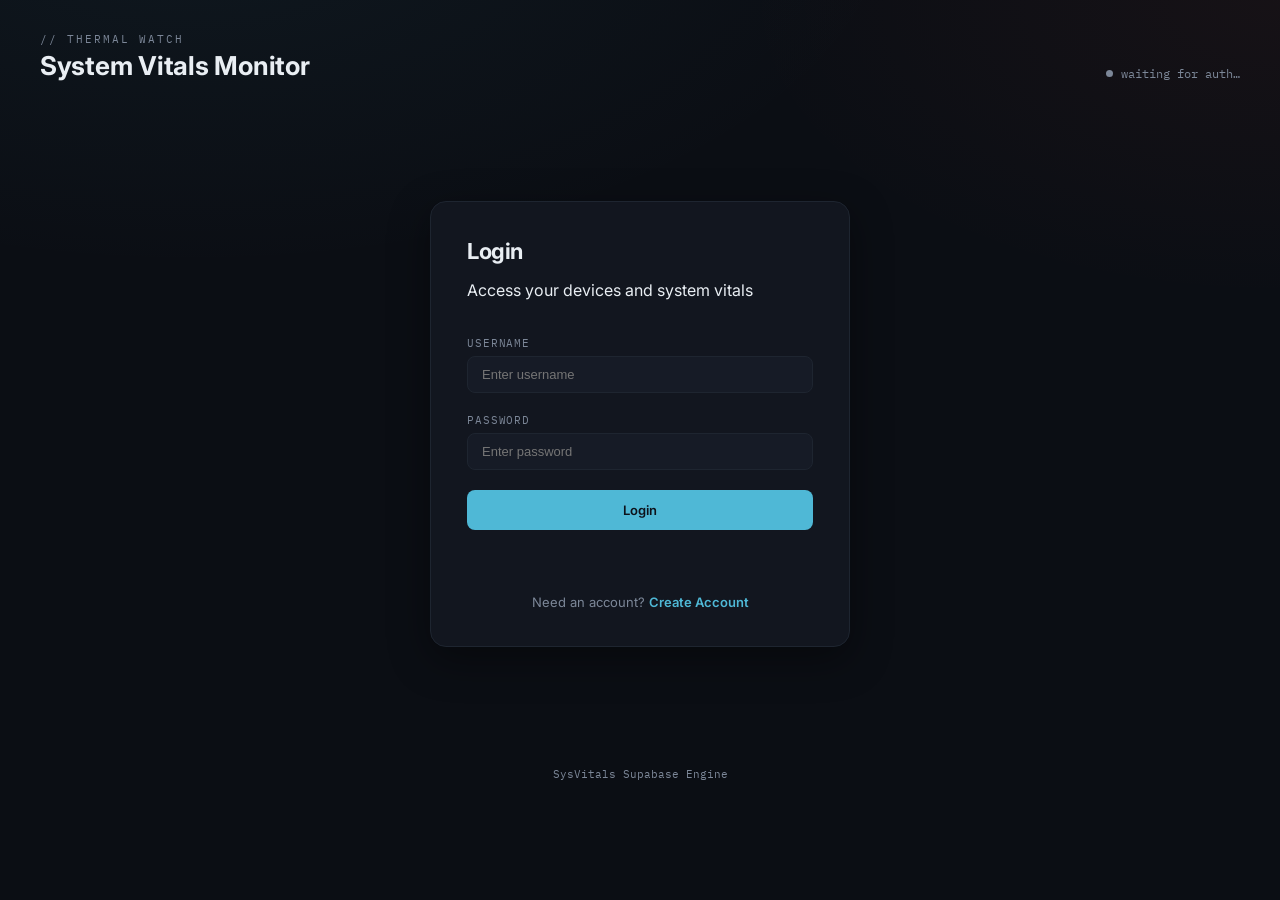
==== frontend/dashboard.html @ 0dca55e6 "Refactor project structure for deployment" ====
<!doctype html>
<html lang="en">
<head>
  <meta charset="utf-8" />
  <meta name="viewport" content="width=device-width, initial-scale=1" />
  <title>SysVitals - Dashboard</title>
  <link rel="preconnect" href="https://fonts.googleapis.com">
  <link rel="preconnect" href="https://fonts.gstatic.com" crossorigin>
  <link href="https://fonts.googleapis.com/css2?family=IBM+Plex+Mono:wght@400;500;600&family=Inter:wght@400;500;600;700&display=swap" rel="stylesheet">
  <link rel="stylesheet" href="css/style.css" />
</head>
<body>
<div class="wrap">

  <!-- GLOBAL HEADER -->
  <header>
    <div class="brand">
      <span class="eyebrow" id="eyebrowLabel">// Thermal Watch</span>
      <h1 id="brandTitle">System Vitals Monitor</h1>
    </div>
    <div class="hostline">
      <span class="dot" id="liveDot"></span>
      <span id="hostLabel">waiting for data…</span>
      <div class="api-input-wrap">
        <input type="text" id="apiUrlInput" placeholder="http://127.0.0.1:8000" title="FastAPI Backend URL" class="api-input" />
      </div>
    </div>
  </header>

  <!-- DEVICES DASHBOARD -->
  <div id="dashboardContainer" style="display: none;">
    <div class="dashboard-header">
      <div class="user-badge">Logged in as <b id="dashboardUsername">—</b></div>
      <div style="display: flex; gap: 12px;">
        <button class="btn-submit btn-secondary" style="padding: 8px 16px;" onclick="handleLogout()">Logout</button>
        <button class="btn-submit" style="padding: 8px 16px;" onclick="openAddDeviceModal()">Add Device +</button>
      </div>
    </div>
    <div class="devices-grid" id="devicesList">
      <!-- Device Cards populated by JS -->
    </div>
  </div>

  <!-- DETAILED TELEMETRY PANEL -->
  <div id="telemetryContainer" style="display: none;">
    <div style="margin-bottom: 20px;">
      <button class="btn-submit btn-secondary" style="padding: 8px 16px;" onclick="goBackToDevices()">&larr; Back to Devices</button>
    </div>
    <div class="panels-grid">
      <!-- CPU LIVE PANEL -->
      <div class="panel">
        <div class="panel-title">CPU Telemetry</div>
        <div class="gauge-wrap">
          <div class="gauge">
            <svg viewBox="0 0 240 240">
              <circle class="gauge-track" cx="120" cy="120" r="100"></circle>
              <circle class="gauge-arc" id="cpuGaugeArc" cx="120" cy="120" r="100"
                stroke-dasharray="628" stroke-dashoffset="628"></circle>
            </svg>
            <div class="gauge-center">
              <div class="gauge-temp" id="cpuGaugeTemp">--</div>
              <div class="gauge-unit">°C</div>
            </div>
          </div>
          <div class="mode-chip" id="modeChip">no data</div>
        </div>
        <div class="stat-row"><span>Utilization</span><b id="cpuUtilVal">—</b></div>
        <div class="stat-row"><span>Power Draw</span><b id="cpuPowerVal">—</b></div>
        <div class="stat-row"><span>Clock Speed</span><b id="cpuClockVal">—</b></div>
        <div class="stat-row"><span>Estimated Fan Speed</span><b id="cpuFanVal">—</b></div>
        <div class="stat-row"><span>Last Updated</span><b id="lastUpdated">—</b></div>
      </div>

      <!-- GPU LIVE PANEL -->
      <div class="panel">
        <div class="panel-title">GPU Telemetry</div>
        <div class="gauge-wrap">
          <div class="gauge">
            <svg viewBox="0 0 240 240">
              <circle class="gauge-track" cx="120" cy="120" r="100"></circle>
              <circle class="gauge-arc" id="gpuGaugeArc" cx="120" cy="120" r="100"
                stroke-dasharray="628" stroke-dashoffset="628"></circle>
            </svg>
            <div class="gauge-center">
              <div class="gauge-temp" id="gpuGaugeTemp">--</div>
              <div class="gauge-unit">°C</div>
            </div>
          </div>
          <div class="mode-chip" id="gpuChip" style="text-transform:none;">no GPU detected</div>
        </div>
        <div class="stat-row"><span>GPU Utilization</span><b id="gpuUtilVal">—</b></div>
        <div class="stat-row"><span>Power Draw</span><b id="gpuPowerVal">—</b></div>
        <div class="stat-row"><span>VRAM Utilization</span><b id="gpuVramVal">—</b></div>
        <div class="stat-row"><span>Estimated Fan Speed</span><b id="gpuFanVal">—</b></div>
        <div class="stat-row"><span>GPU Last Awake</span><b id="gpuLastAwake">—</b></div>
      </div>

      <!-- POWER ANALYTICS PANEL -->
      <div class="panel">
        <div class="panel-title">Power Analytics</div>
        <div class="gauge-wrap">
          <div class="gauge">
            <svg viewBox="0 0 240 240">
              <circle class="gauge-track" cx="120" cy="120" r="100"></circle>
              <circle class="gauge-arc" id="powerGaugeArc" cx="120" cy="120" r="100"
                stroke-dasharray="628" stroke-dashoffset="628"></circle>
            </svg>
            <div class="gauge-center">
              <div class="gauge-temp" id="powerGaugeVal" style="font-size:36px;">--</div>
              <div class="gauge-unit">Watts</div>
            </div>
          </div>
          <div class="mode-chip" id="powerSourceChip">no data</div>
        </div>
        <div class="stat-row"><span>CPU Package Power</span><b id="cpuPowerVal2">—</b></div>
        <div class="stat-row"><span>GPU Board Power</span><b id="gpuPowerVal2">—</b></div>
        <div class="stat-row"><span>Battery Power Draw</span><b id="batteryPowerVal">—</b></div>
        <div class="stat-row"><span>Battery Status</span><b id="batteryStatusVal">—</b></div>
      </div>
    </div>
  </div>

  <!-- ADD DEVICE MODAL -->
  <div id="addDeviceModal" class="modal-overlay" style="display: none;">
    <div class="modal-card">
      <div>
        <h2 style="font-size: 20px; font-weight: 700; margin: 0 0 4px;">Register New Device</h2>
        <p style="font-size: 13px; color: var(--muted); margin: 0;">Add this device to your dashboard</p>
      </div>
      
      <div id="modalForm">
        <div class="form-group" style="margin-bottom: 14px;">
          <label for="deviceNameInput">Device Name</label>
          <input type="text" id="deviceNameInput" class="form-input" placeholder="e.g. Lenovo Laptop" />
        </div>
        <div class="form-group" style="margin-bottom: 20px;">
          <label for="deviceHostInput">Hostname (Optional)</label>
          <input type="text" id="deviceHostInput" class="form-input" placeholder="e.g. Lenovo-Legion" />
        </div>
        <div style="display: flex; gap: 12px; justify-content: flex-end;">
          <button class="btn-submit btn-secondary" style="padding: 8px 16px;" onclick="closeAddDeviceModal()">Cancel</button>
          <button class="btn-submit" style="padding: 8px 16px;" onclick="submitAddDevice()">Register</button>
        </div>
        <div class="error-msg" id="modalError" style="margin-top: 10px;"></div>
      </div>

      <div id="modalSuccess" style="display: none;">
        <p style="font-size: 13px; margin: 0 0 12px; color: #5FD48A; font-weight: 600;">Device registered successfully!</p>
        <p style="font-size: 12px; margin: 0 0 16px; color: var(--muted);">Copy this secret and paste it in your monitor client's <code>.env</code> as <code>TW_DEVICE_SECRET</code>. <b>This secret will only be shown once!</b></p>
        <div class="secret-box">
          <span class="secret-text" id="generatedSecretVal">sv_xxxxxx</span>
          <button class="btn-copy" onclick="copyDeviceSecret()">Copy</button>
        </div>
        <div style="display: flex; justify-content: flex-end; margin-top: 20px;">
          <button class="btn-submit" style="padding: 8px 16px;" onclick="finishAddDevice()">Done</button>
        </div>
      </div>
    </div>
  </div>

  <footer>polling active · SysVitals Supabase Engine</footer>
</div>

<script src="js/config.js"></script>
<script src="js/app.js"></script>
</body>
</html>
---- frontend/css/style.css ----
:root{
  --bg:#0B0E14;
  --panel:#12161F;
  --panel-2:#161B26;
  --border:#1E2530;
  --text:#E9EEF3;
  --muted:#7C8798;
  --cool:#4FB8D6;
  --warm:#E8A93D;
  --hot:#E8563D;
  --crit:#FF3B3B;
  --accent: var(--cool);
  --glow: 0 0 24px rgba(79,184,214,0.35);
}
*{box-sizing:border-box;}
html,body{margin:0;padding:0;}
body{
  background:
    radial-gradient(1200px 600px at 15% -10%, rgba(79,184,214,0.06), transparent 60%),
    radial-gradient(900px 500px at 100% 0%, rgba(232,86,61,0.05), transparent 60%),
    var(--bg);
  color:var(--text);
  font-family:'Inter',sans-serif;
  min-height:100vh;
  padding:32px 20px 60px;
}
.wrap{max-width:1200px;margin:0 auto;}

header{
  display:flex;justify-content:space-between;align-items:flex-end;
  margin-bottom:28px;flex-wrap:wrap;gap:12px;
}
.brand{display:flex;flex-direction:column;gap:4px;}
.brand .eyebrow{
  font-family:'IBM Plex Mono',monospace;font-size:11px;letter-spacing:.18em;
  color:var(--muted);text-transform:uppercase;
}
.brand h1{margin:0;font-size:26px;font-weight:700;letter-spacing:-0.01em;}
.hostline{
  font-family:'IBM Plex Mono',monospace;font-size:12px;color:var(--muted);
  display:flex;align-items:center;gap:8px;
}
.dot{width:7px;height:7px;border-radius:50%;background:var(--muted);}
.dot.live{background:#5FD48A;box-shadow:0 0 8px rgba(95,212,138,0.7);}
.api-input-wrap {
  display: inline-flex;
  align-items: center;
  gap: 8px;
  margin-left: 12px;
}
.api-input {
  background: var(--panel-2);
  border: 1px solid var(--border);
  border-radius: 6px;
  padding: 6px 10px;
  color: var(--text);
  font-family: 'IBM Plex Mono', monospace;
  font-size: 11px;
  width: 200px;
  outline: none;
  transition: border-color .3s ease, box-shadow .3s ease;
}
.api-input:focus {
  border-color: var(--cool);
  box-shadow: 0 0 8px rgba(95, 212, 138, 0.2);
}

/* Auth Screen Styling */
.auth-wrap {
  display: flex;
  justify-content: center;
  align-items: center;
  min-height: 70vh;
}
.auth-card {
  background: var(--panel);
  border: 1px solid var(--border);
  border-radius: 16px;
  padding: 36px;
  width: 100%;
  max-width: 420px;
  backdrop-filter: blur(10px);
  box-shadow: 0 12px 40px rgba(0, 0, 0, 0.4);
  display: flex;
  flex-direction: column;
  gap: 20px;
}
.auth-card h2 {
  font-size: 22px;
  font-weight: 700;
  margin: 0;
  letter-spacing: -0.02em;
}
.form-group {
  display: flex;
  flex-direction: column;
  gap: 6px;
}
.form-group label {
  font-family: 'IBM Plex Mono', monospace;
  font-size: 11px;
  letter-spacing: 0.08em;
  color: var(--muted);
  text-transform: uppercase;
}
.form-input {
  background: var(--panel-2);
  border: 1px solid var(--border);
  border-radius: 8px;
  padding: 10px 14px;
  color: var(--text);
  font-size: 13px;
  outline: none;
  transition: border-color .3s ease, box-shadow .3s ease;
}
.form-input:focus {
  border-color: var(--cool);
  box-shadow: 0 0 12px rgba(79, 184, 214, 0.15);
}
.btn-submit {
  background: var(--cool);
  color: #0d121b;
  border: none;
  border-radius: 8px;
  padding: 12px;
  font-size: 13px;
  font-weight: 600;
  cursor: pointer;
  transition: filter .2s ease, transform .2s ease;
  font-family: 'Inter', sans-serif;
}
.btn-submit:hover {
  filter: brightness(1.1);
}
.btn-submit:active {
  transform: scale(0.98);
}
.btn-secondary {
  background: transparent;
  border: 1px solid var(--border);
  color: var(--text);
}
.btn-secondary:hover {
  background: var(--panel-2);
}
.auth-toggle {
  text-align: center;
  font-size: 13px;
  color: var(--muted);
  margin-top: 8px;
}
.auth-toggle span {
  color: var(--cool);
  cursor: pointer;
  font-weight: 600;
}
.auth-toggle span:hover {
  text-decoration: underline;
}
.error-msg {
  color: var(--hot);
  font-size: 12px;
  font-family: 'IBM Plex Mono', monospace;
  text-align: center;
  min-height: 16px;
}

/* Devices Dashboard Styling */
.dashboard-header {
  display: flex;
  justify-content: space-between;
  align-items: center;
  margin-bottom: 24px;
}
.user-badge {
  font-family: 'IBM Plex Mono', monospace;
  font-size: 12px;
  color: var(--muted);
}
.user-badge b {
  color: var(--text);
}
.devices-grid {
  display: grid;
  grid-template-columns: repeat(auto-fill, minmax(340px, 1fr));
  gap: 24px;
  margin-top: 12px;
}
.device-card {
  background: var(--panel);
  border: 1px solid var(--border);
  border-radius: 14px;
  padding: 24px;
  display: flex;
  flex-direction: column;
  gap: 16px;
  backdrop-filter: blur(10px);
  box-shadow: 0 8px 32px rgba(0, 0, 0, 0.3);
  transition: transform 0.3s ease, border-color 0.3s ease;
  position: relative;
}
.device-card:hover {
  transform: translateY(-4px);
  border-color: var(--cool);
}
.device-header {
  display: flex;
  justify-content: space-between;
  align-items: center;
}
.device-name {
  font-size: 18px;
  font-weight: 700;
  letter-spacing: -0.01em;
}
.device-status {
  display: inline-flex;
  align-items: center;
  gap: 6px;
  font-family: 'IBM Plex Mono', monospace;
  font-size: 10px;
  letter-spacing: 0.05em;
  text-transform: uppercase;
  padding: 4px 8px;
  border-radius: 99px;
  background: var(--panel-2);
  border: 1px solid var(--border);
}
.device-details {
  display: flex;
  flex-direction: column;
  gap: 8px;
  font-size: 13px;
  color: var(--muted);
  border-top: 1px solid var(--border);
  padding-top: 12px;
}
.device-details span {
  display: flex;
  justify-content: space-between;
}
.device-details b {
  color: var(--text);
  font-family: 'IBM Plex Mono', monospace;
}
.device-actions {
  display: flex;
  gap: 12px;
  margin-top: 4px;
}

/* Telemetry View Layout */
.panels-grid{
  display:grid;
  grid-template-columns: 1fr 1fr 1fr;
  gap:24px;
  margin-bottom:24px;
}
@media(max-width:992px){
  .panels-grid{
    grid-template-columns: 1fr 1fr;
  }
}
@media(max-width:768px){
  .panels-grid{
    grid-template-columns: 1fr;
  }
}
.panel{
  background:var(--panel);border:1px solid var(--border);border-radius:14px;
  padding:26px;position:relative;overflow:hidden;
  backdrop-filter: blur(10px);
  box-shadow: 0 8px 32px 0 rgba(0, 0, 0, 0.3);
}
.panel-title{
  font-family:'IBM Plex Mono',monospace;font-size:11px;letter-spacing:.14em;
  color:var(--muted);text-transform:uppercase;margin-bottom:16px;
  font-weight: 600;
}

/* Gauge */
.gauge-wrap{display:flex;flex-direction:column;align-items:center;gap:6px;margin-bottom:16px;}
.gauge{position:relative;width:210px;height:210px;}
.gauge svg{width:100%;height:100%;transform:rotate(-90deg);}
.gauge-track{fill:none;stroke:var(--panel-2);stroke-width:12;}
.gauge-arc{fill:none;stroke-width:12;stroke-linecap:round;transition:stroke-dashoffset 0.6s ease, stroke 0.6s ease;}
.gauge-center{
  position:absolute;inset:0;display:flex;flex-direction:column;
  align-items:center;justify-content:center;gap:2px;
}
.gauge-temp{font-family:'IBM Plex Mono',monospace;font-size:40px;font-weight:600;line-height:1;transition:color .6s ease;}
.gauge-unit{font-family:'IBM Plex Mono',monospace;font-size:12px;color:var(--muted);}
.mode-chip{
  margin-top:10px;padding:6px 14px;border-radius:999px;font-family:'IBM Plex Mono',monospace;
  font-size:11px;letter-spacing:.08em;text-transform:uppercase;border:1px solid var(--border);
  background:var(--panel-2);transition:box-shadow .6s ease, border-color .6s ease, color .6s ease;
}
.stat-row{display:flex;justify-content:space-between;font-size:13px;color:var(--muted);
  padding:10px 0;border-top:1px solid var(--border);}
.stat-row b{color:var(--text);font-weight:600;font-family:'IBM Plex Mono',monospace;}

/* Modal */
.modal-overlay {
  position: fixed;
  inset: 0;
  background: rgba(0, 0, 0, 0.7);
  backdrop-filter: blur(8px);
  display: flex;
  justify-content: center;
  align-items: center;
  z-index: 1000;
}
.modal-card {
  background: var(--panel);
  border: 1px solid var(--border);
  border-radius: 16px;
  padding: 32px;
  width: 100%;
  max-width: 460px;
  box-shadow: 0 20px 50px rgba(0, 0, 0, 0.5);
  display: flex;
  flex-direction: column;
  gap: 16px;
}
.secret-box {
  background: var(--panel-2);
  border: 1px dashed var(--cool);
  border-radius: 8px;
  padding: 14px;
  font-family: 'IBM Plex Mono', monospace;
  font-size: 13px;
  color: var(--cool);
  word-break: break-all;
  display: flex;
  justify-content: space-between;
  align-items: center;
  gap: 10px;
}
.secret-text {
  flex: 1;
}
.btn-copy {
  background: transparent;
  border: 1px solid var(--cool);
  color: var(--cool);
  border-radius: 4px;
  padding: 4px 8px;
  font-size: 11px;
  cursor: pointer;
  font-family: 'IBM Plex Mono', monospace;
}
.btn-copy:hover {
  background: rgba(79, 184, 214, 0.1);
}

footer{margin-top:28px;text-align:center;color:var(--muted);font-size:11px;font-family:'IBM Plex Mono',monospace;}
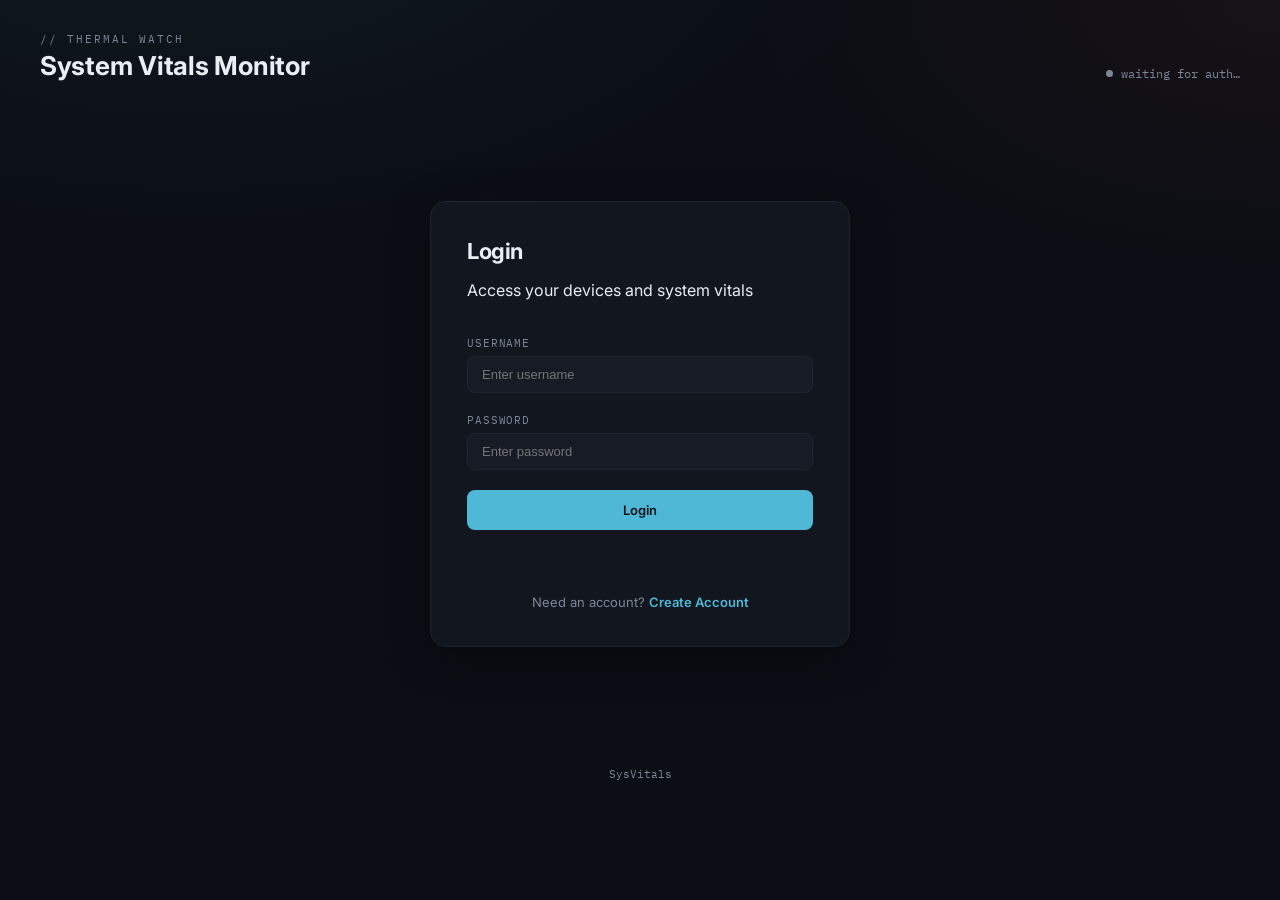
==== commit 2b290f1d: "final" ====
--- a/frontend/dashboard.html
+++ b/frontend/dashboard.html
@@ -21,9 +21,6 @@
     <div class="hostline">
       <span class="dot" id="liveDot"></span>
       <span id="hostLabel">waiting for data…</span>
-      <div class="api-input-wrap">
-        <input type="text" id="apiUrlInput" placeholder="http://127.0.0.1:8000" title="FastAPI Backend URL" class="api-input" />
-      </div>
     </div>
   </header>
 
@@ -146,7 +143,7 @@
 
       <div id="modalSuccess" style="display: none;">
         <p style="font-size: 13px; margin: 0 0 12px; color: #5FD48A; font-weight: 600;">Device registered successfully!</p>
-        <p style="font-size: 12px; margin: 0 0 16px; color: var(--muted);">Copy this secret and paste it in your monitor client's <code>.env</code> as <code>TW_DEVICE_SECRET</code>. <b>This secret will only be shown once!</b></p>
+        <p style="font-size: 12px; margin: 0 0 16px; color: var(--muted);">Copy this secret into the project root <code>.env</code> as <code>TW_DEVICE_SECRET</code>. <b>This secret will only be shown once!</b></p>
         <div class="secret-box">
           <span class="secret-text" id="generatedSecretVal">sv_xxxxxx</span>
           <button class="btn-copy" onclick="copyDeviceSecret()">Copy</button>
@@ -158,10 +155,9 @@
     </div>
   </div>
 
-  <footer>polling active · SysVitals Supabase Engine</footer>
+  <footer>polling active · SysVitals</footer>
 </div>
 
-<script src="js/config.js"></script>
 <script src="js/app.js"></script>
 </body>
 </html>
--- a/frontend/css/style.css
+++ b/frontend/css/style.css
@@ -42,29 +42,6 @@
 }
 .dot{width:7px;height:7px;border-radius:50%;background:var(--muted);}
 .dot.live{background:#5FD48A;box-shadow:0 0 8px rgba(95,212,138,0.7);}
-.api-input-wrap {
-  display: inline-flex;
-  align-items: center;
-  gap: 8px;
-  margin-left: 12px;
-}
-.api-input {
-  background: var(--panel-2);
-  border: 1px solid var(--border);
-  border-radius: 6px;
-  padding: 6px 10px;
-  color: var(--text);
-  font-family: 'IBM Plex Mono', monospace;
-  font-size: 11px;
-  width: 200px;
-  outline: none;
-  transition: border-color .3s ease, box-shadow .3s ease;
-}
-.api-input:focus {
-  border-color: var(--cool);
-  box-shadow: 0 0 8px rgba(95, 212, 138, 0.2);
-}
-
 /* Auth Screen Styling */
 .auth-wrap {
   display: flex;
